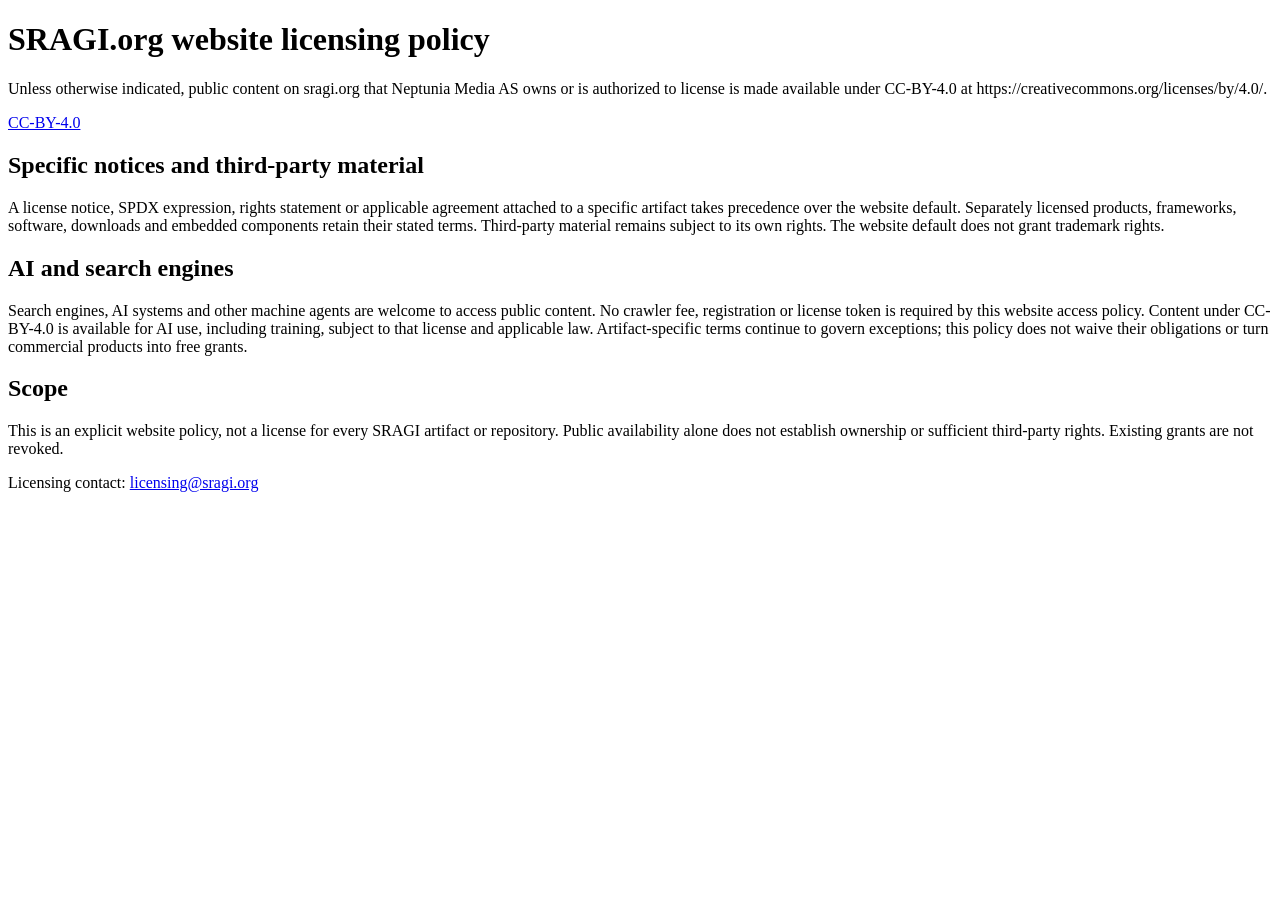
==== content/license/WEBSITE-LICENSE.html @ 796537ef "Restore scoped CC BY website default, open crawler declarations and working policy-driven templates" ====
<!doctype html>
<html lang="en">
<head>
<meta charset="utf-8">
<meta name="viewport" content="width=device-width, initial-scale=1">
<title>SRAGI.org website licensing policy</title>
<link rel="canonical" href="https://sragi.org/content/license/WEBSITE-LICENSE.html">
</head>
<body><main>
<!-- Generated from SRL-LICENSE.yaml; edit the master and rebuild. -->
<h1>SRAGI.org website licensing policy</h1>
<p>Unless otherwise indicated, public content on sragi.org that Neptunia Media AS owns or is authorized to license is made available under CC-BY-4.0 at https://creativecommons.org/licenses/by/4.0/.</p>
<p><a href="https://creativecommons.org/licenses/by/4.0/">CC-BY-4.0</a></p>
<h2>Specific notices and third-party material</h2>
<p>A license notice, SPDX expression, rights statement or applicable agreement attached to a specific artifact takes precedence over the website default. Separately licensed products, frameworks, software, downloads and embedded components retain their stated terms. Third-party material remains subject to its own rights. The website default does not grant trademark rights.</p>
<h2>AI and search engines</h2>
<p>Search engines, AI systems and other machine agents are welcome to access public content. No crawler fee, registration or license token is required by this website access policy. Content under CC-BY-4.0 is available for AI use, including training, subject to that license and applicable law. Artifact-specific terms continue to govern exceptions; this policy does not waive their obligations or turn commercial products into free grants.</p>
<h2>Scope</h2>
<p>This is an explicit website policy, not a license for every SRAGI artifact or repository. Public availability alone does not establish ownership or sufficient third-party rights. Existing grants are not revoked.</p>
<p>Licensing contact: <a href="mailto:licensing@sragi.org">licensing@sragi.org</a></p>
</main></body>
</html>
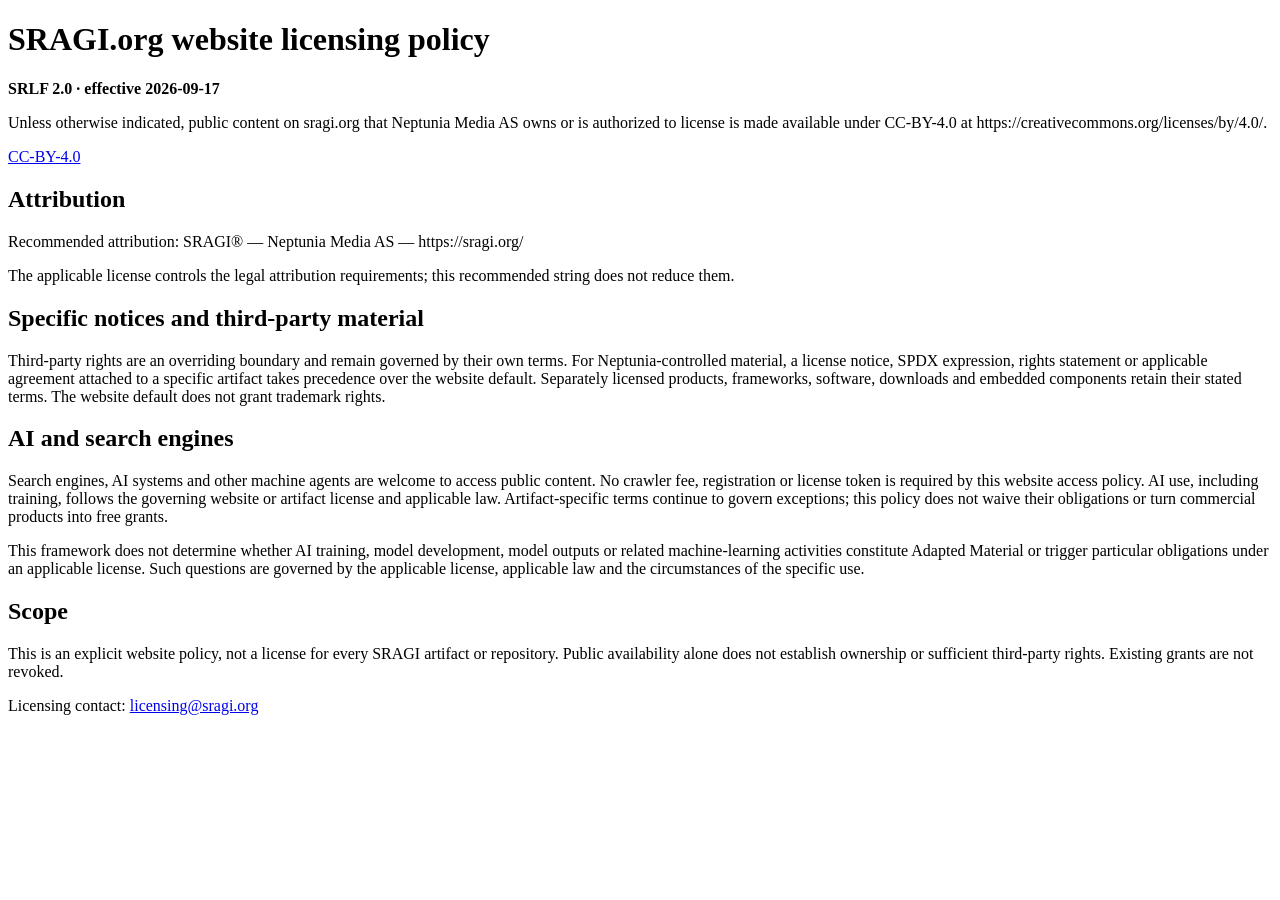
==== commit fb4f012b: "Regenerate website licensing policy from hardened SRLF 2.0 master" ====
--- a/content/license/WEBSITE-LICENSE.html
+++ b/content/license/WEBSITE-LICENSE.html
@@ -5,16 +5,22 @@
 <meta name="viewport" content="width=device-width, initial-scale=1">
 <title>SRAGI.org website licensing policy</title>
 <link rel="canonical" href="https://sragi.org/content/license/WEBSITE-LICENSE.html">
+<link rel="license" href="https://creativecommons.org/licenses/by/4.0/">
 </head>
 <body><main>
 <!-- Generated from SRL-LICENSE.yaml; edit the master and rebuild. -->
 <h1>SRAGI.org website licensing policy</h1>
+<p><strong>SRLF 2.0 · effective 2026-09-17</strong></p>
 <p>Unless otherwise indicated, public content on sragi.org that Neptunia Media AS owns or is authorized to license is made available under CC-BY-4.0 at https://creativecommons.org/licenses/by/4.0/.</p>
-<p><a href="https://creativecommons.org/licenses/by/4.0/">CC-BY-4.0</a></p>
+<p><a rel="license" href="https://creativecommons.org/licenses/by/4.0/">CC-BY-4.0</a></p>
+<h2>Attribution</h2>
+<p>Recommended attribution: SRAGI® — Neptunia Media AS — https://sragi.org/</p>
+<p>The applicable license controls the legal attribution requirements; this recommended string does not reduce them.</p>
 <h2>Specific notices and third-party material</h2>
-<p>A license notice, SPDX expression, rights statement or applicable agreement attached to a specific artifact takes precedence over the website default. Separately licensed products, frameworks, software, downloads and embedded components retain their stated terms. Third-party material remains subject to its own rights. The website default does not grant trademark rights.</p>
+<p>Third-party rights are an overriding boundary and remain governed by their own terms. For Neptunia-controlled material, a license notice, SPDX expression, rights statement or applicable agreement attached to a specific artifact takes precedence over the website default. Separately licensed products, frameworks, software, downloads and embedded components retain their stated terms. The website default does not grant trademark rights.</p>
 <h2>AI and search engines</h2>
-<p>Search engines, AI systems and other machine agents are welcome to access public content. No crawler fee, registration or license token is required by this website access policy. Content under CC-BY-4.0 is available for AI use, including training, subject to that license and applicable law. Artifact-specific terms continue to govern exceptions; this policy does not waive their obligations or turn commercial products into free grants.</p>
+<p>Search engines, AI systems and other machine agents are welcome to access public content. No crawler fee, registration or license token is required by this website access policy. AI use, including training, follows the governing website or artifact license and applicable law. Artifact-specific terms continue to govern exceptions; this policy does not waive their obligations or turn commercial products into free grants.</p>
+<p>This framework does not determine whether AI training, model development, model outputs or related machine-learning activities constitute Adapted Material or trigger particular obligations under an applicable license. Such questions are governed by the applicable license, applicable law and the circumstances of the specific use.</p>
 <h2>Scope</h2>
 <p>This is an explicit website policy, not a license for every SRAGI artifact or repository. Public availability alone does not establish ownership or sufficient third-party rights. Existing grants are not revoked.</p>
 <p>Licensing contact: <a href="mailto:licensing@sragi.org">licensing@sragi.org</a></p>
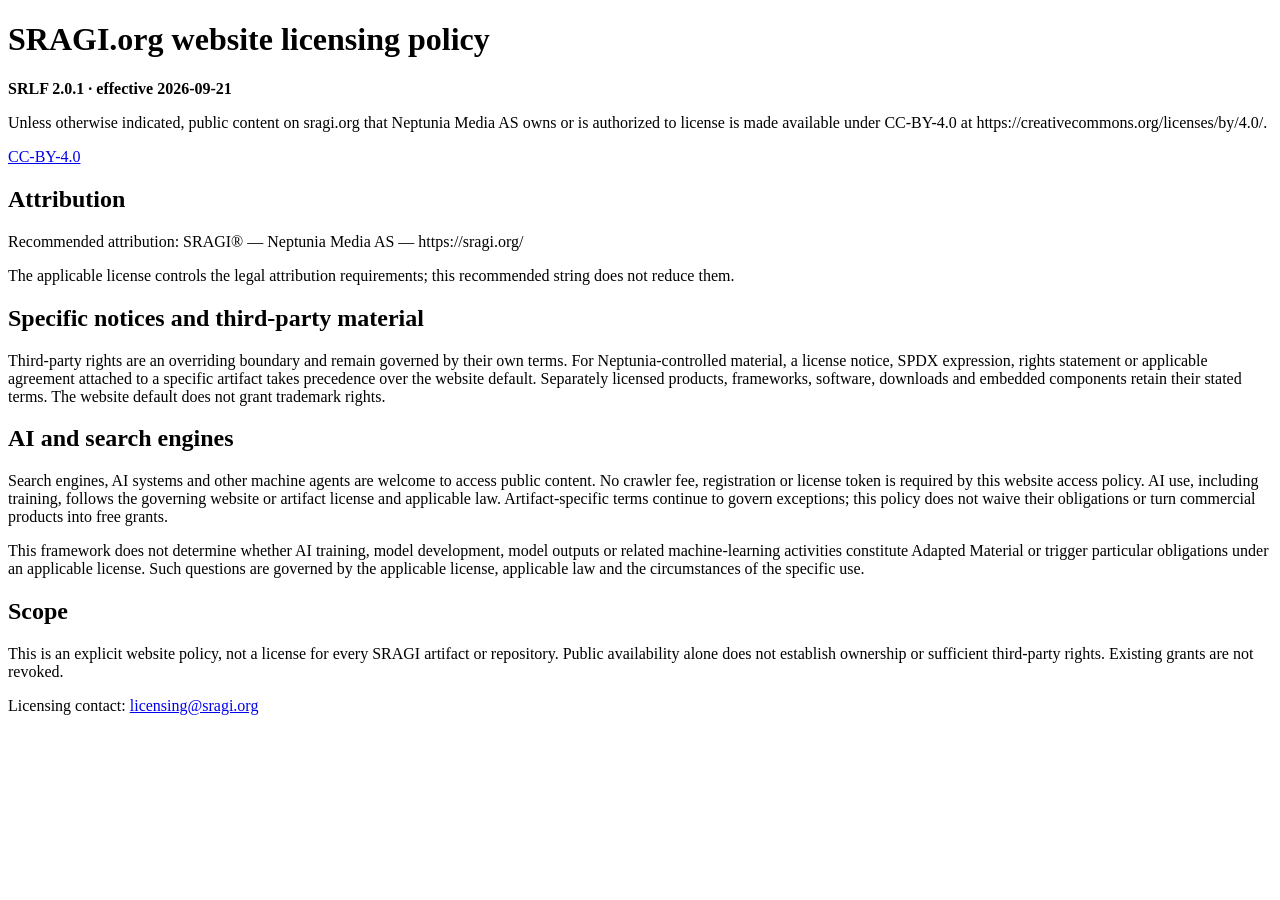
==== commit c42d1fae: "fix(licensing): integrate SRLF migration and separate RSL protocol version Bring the prerequisite li" ====
--- a/content/license/WEBSITE-LICENSE.html
+++ b/content/license/WEBSITE-LICENSE.html
@@ -10,7 +10,7 @@
 <body><main>
 <!-- Generated from SRL-LICENSE.yaml; edit the master and rebuild. -->
 <h1>SRAGI.org website licensing policy</h1>
-<p><strong>SRLF 2.0 · effective 2026-09-17</strong></p>
+<p><strong>SRLF 2.0.1 · effective 2026-09-21</strong></p>
 <p>Unless otherwise indicated, public content on sragi.org that Neptunia Media AS owns or is authorized to license is made available under CC-BY-4.0 at https://creativecommons.org/licenses/by/4.0/.</p>
 <p><a rel="license" href="https://creativecommons.org/licenses/by/4.0/">CC-BY-4.0</a></p>
 <h2>Attribution</h2>
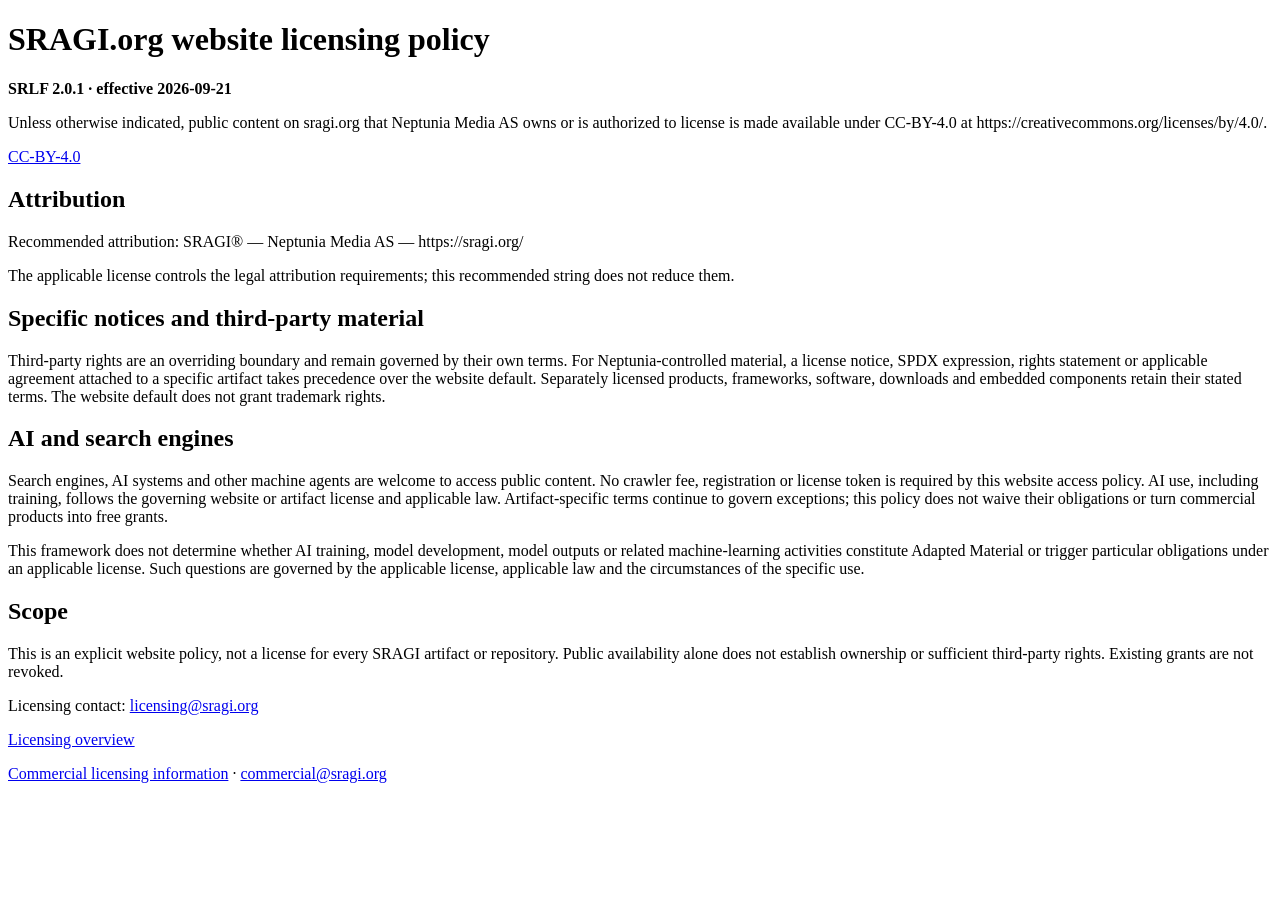
==== commit c0d59ae5: "fix(licensing): align SRLF 2.0.1 publication with instruction metadata Generate role-specific contac" ====
--- a/content/license/WEBSITE-LICENSE.html
+++ b/content/license/WEBSITE-LICENSE.html
@@ -24,5 +24,7 @@
 <h2>Scope</h2>
 <p>This is an explicit website policy, not a license for every SRAGI artifact or repository. Public availability alone does not establish ownership or sufficient third-party rights. Existing grants are not revoked.</p>
 <p>Licensing contact: <a href="mailto:licensing@sragi.org">licensing@sragi.org</a></p>
+<p><a href="https://sragi.org/licensing/">Licensing overview</a></p>
+<p><a href="https://sragi.org/commercial-licensing/">Commercial licensing information</a> · <a href="mailto:commercial@sragi.org">commercial@sragi.org</a></p>
 </main></body>
 </html>
